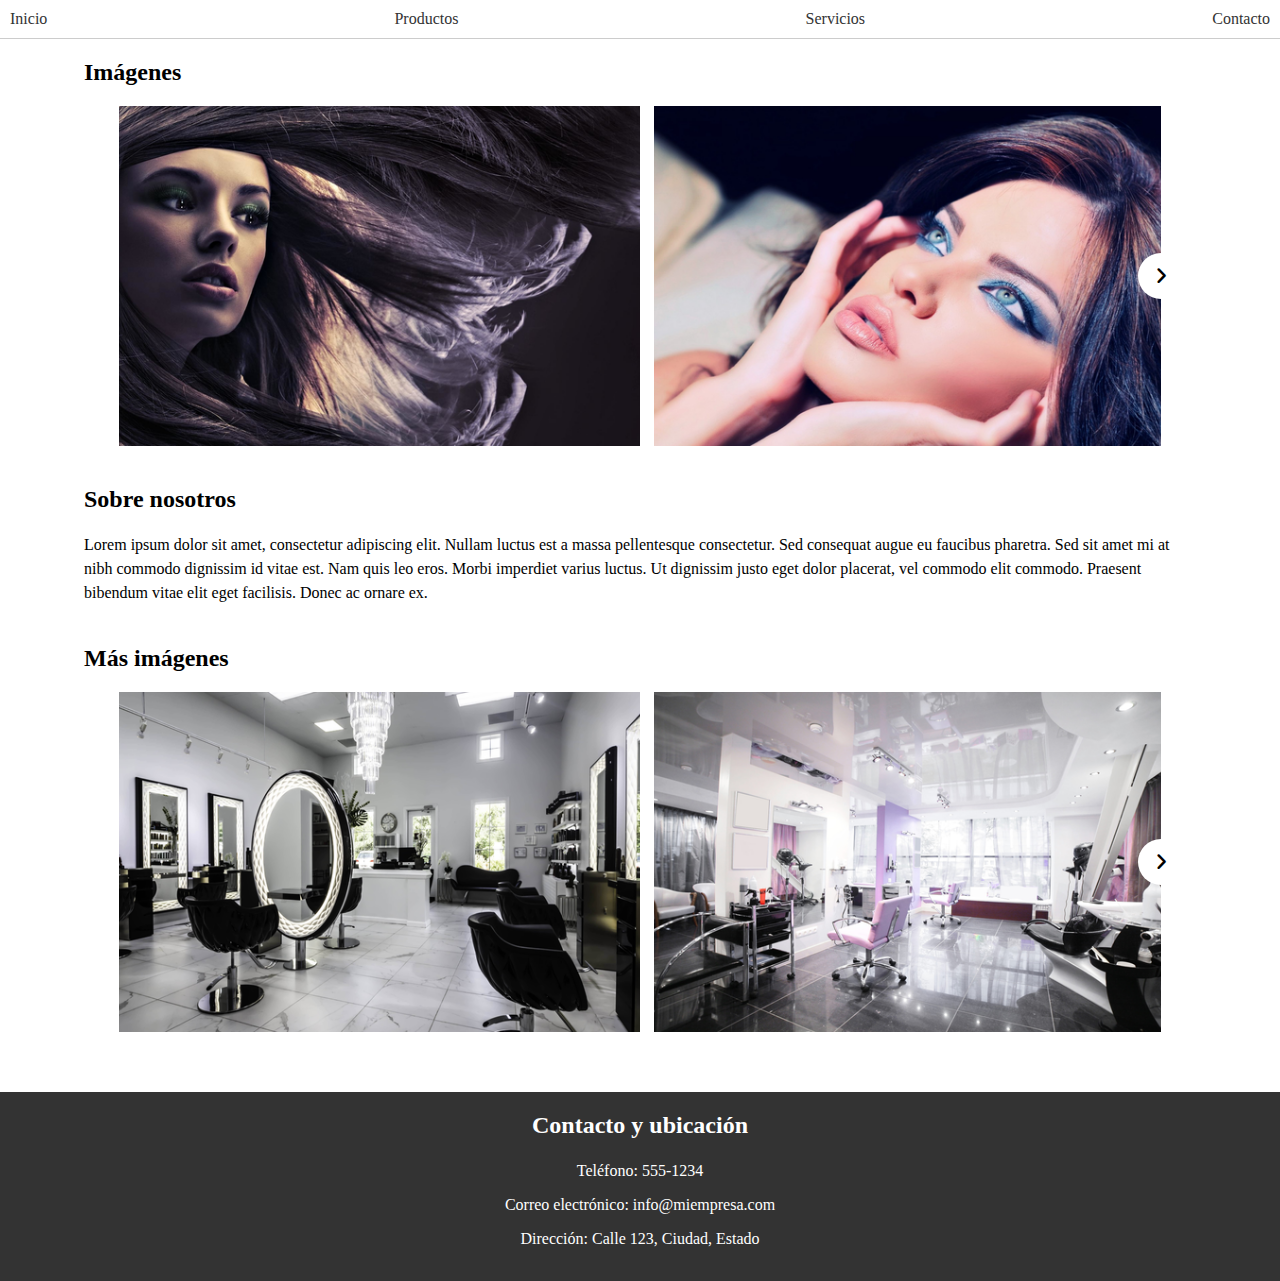
==== index.html @ c0818150 "fix responsive sliders" ====
<!DOCTYPE html>
<html lang="es">

<head>
    <meta charset="UTF-8">
    <meta http-equiv="X-UA-Compatible" content="IE=edge">
    <meta name="viewport" content="width=device-width, initial-scale=1.0">
    <title> radeans | Salon de belleza </title>
    <link rel="stylesheet" href="/css/style.css" />
    <link rel="stylesheet" href="/css/slider.css">
    <link rel="stylesheet" href="https://unpkg.com/swiper/swiper-bundle.min.css" />
    <link rel="stylesheet" href="https://cdnjs.cloudflare.com/ajax/libs/font-awesome/6.2.0/css/all.min.css">
</head>

<body>
    <header>
        <nav>
            <ul>
                <li><a href="#">Inicio</a></li>
                <li><a href="#">Productos</a></li>
                <li><a href="#">Servicios</a></li>
                <li><a href="#">Contacto</a></li>
            </ul>
        </nav>
    </header>

    <main>
        <section>
            <h2>Imágenes</h2>
            <div class="cajaSlider">
                <div class="contenedorSlider">
                    <i id="left" class="fa-solid fa-angle-left"></i>
                    <div class="slider">
                        <img src="/img/001.png" alt="" draggable="false" />
                        <img src="/img/002.png" alt="" draggable="false" />
                        <img src="/img/003.png" alt="" draggable="false" />
                    </div>
                    <i id="right" class="fa-solid fa-angle-right"></i>
                </div>
            </div>
        </section>

        <section>
            <h2>Sobre nosotros</h2>
            <p>
                Lorem ipsum dolor sit amet, consectetur adipiscing elit. Nullam luctus
                est a massa pellentesque consectetur. Sed consequat augue eu faucibus
                pharetra. Sed sit amet mi at nibh commodo dignissim id vitae est. Nam
                quis leo eros. Morbi imperdiet varius luctus. Ut dignissim justo eget
                dolor placerat, vel commodo elit commodo. Praesent bibendum vitae elit
                eget facilisis. Donec ac ornare ex.
            </p>
        </section>

        <section>
            <h2>Más imágenes</h2>
            <div class="cajaSlider2">
                <div class="contenedorSlider2">
                    <i id="left" class="fa-solid fa-angle-left"></i>
                    <div class="slider2">
                        <img src="/img/004.png" alt="" draggable="false" />
                        <img src="/img/005.png" alt="" draggable="false" />
                        <img src="/img/006.png" alt="" draggable="false" />
                    </div>
                    <i id="right" class="fa-solid fa-angle-right"></i>
                </div>
            </div>
        </section>
    </main>
    <footer>
        <h2>Contacto y ubicación</h2>
        <p>Teléfono: 555-1234</p>
        <p>Correo electrónico: info@miempresa.com</p>
        <p>Dirección: Calle 123, Ciudad, Estado</p>
    </footer>
    <script src="/js/slider.js"></script>
    <script src="/js/slider2.js"></script>
</body>

</html>
---- css/style.css ----
/* Reset CSS */
* {
    box-sizing: border-box;
    margin: 0;
    padding: 0;
}

/* Estilos del encabezado */
header {
    background-color: #fff;
    border-bottom: 1px solid #ccc;
    padding: 10px;
}

nav ul {
    display: flex;
    justify-content: space-between;
    list-style: none;
    margin: 0;
    padding: 0;
}

nav ul li a {
    color: #333;
    text-decoration: none;
}

nav ul li a:hover {
    color: #666;
}

/* Estilos del contenido principal */
main {
    max-width: 90%;
    margin: 0 auto;
    padding: 20px;
}

section {
    margin-bottom: 40px;
}

h2 {
    margin-bottom: 20px;
}

p {
    line-height: 1.5;
    margin-bottom: 20px;
}

/* Estilos del pie de página */
footer {
    background-color: #333;
    color: #fff;
    padding: 20px;
    text-align: center;
}

footer p {
    margin-bottom: 10px;
}

/* Media queries */
@media screen and (max-width: 768px) {
    nav ul {
        flex-direction: column;
    }

    nav ul li {
        margin-bottom: 10px;
    }
}
---- css/slider.css ----
.cajaSlider,.cajaSlider2 {
    display: flex;
    padding: 0 35px;
    align-items: center;
    justify-content: center;
}

.contenedorSlider, .contenedorSlider2 {
    max-width: 1200px;
    position: relative;
}

.contenedorSlider i, .contenedorSlider2 i {
    top: 50%;
    height: 46px;
    width: 46px;
    cursor: pointer;
    font-size: 1.2rem;
    text-align: center;
    line-height: 46px;
    background-color: #fff;
    border-radius: 50%;
    position: absolute;
    transform: translateY(-50%);
}

.contenedorSlider i:first-child,.contenedorSlider2 i:first-child {
    left: -23px;
    display: none;
}

.contenedorSlider i:last-child,.contenedorSlider2 i:last-child {
    right: -23px;
}

.slider,.slider2 {
    font-size: 0px;
    cursor: pointer;
    overflow: hidden;
    white-space: nowrap;
    scroll-behavior: smooth;
}

.slider .dragging, .slider2 .dragging{
    cursor: grab;
    scroll-behavior: auto;
}

.slider.dragging img,.slider2.dragging img {
    pointer-events: none;
}

.slider img,.slider2 img {
    height: 340px;
    object-fit: cover;
    margin-left: 14px;
    width: calc(100% / 2);
}

.slider img:first-child,.slider2 img:first-child {
    margin-left: 0px;
}

@media screen and (max-width: 900px) {

}

@media screen and (max-width: 550px) {
    .slider img, .slider2 img {
        width: 100%;
    }
}
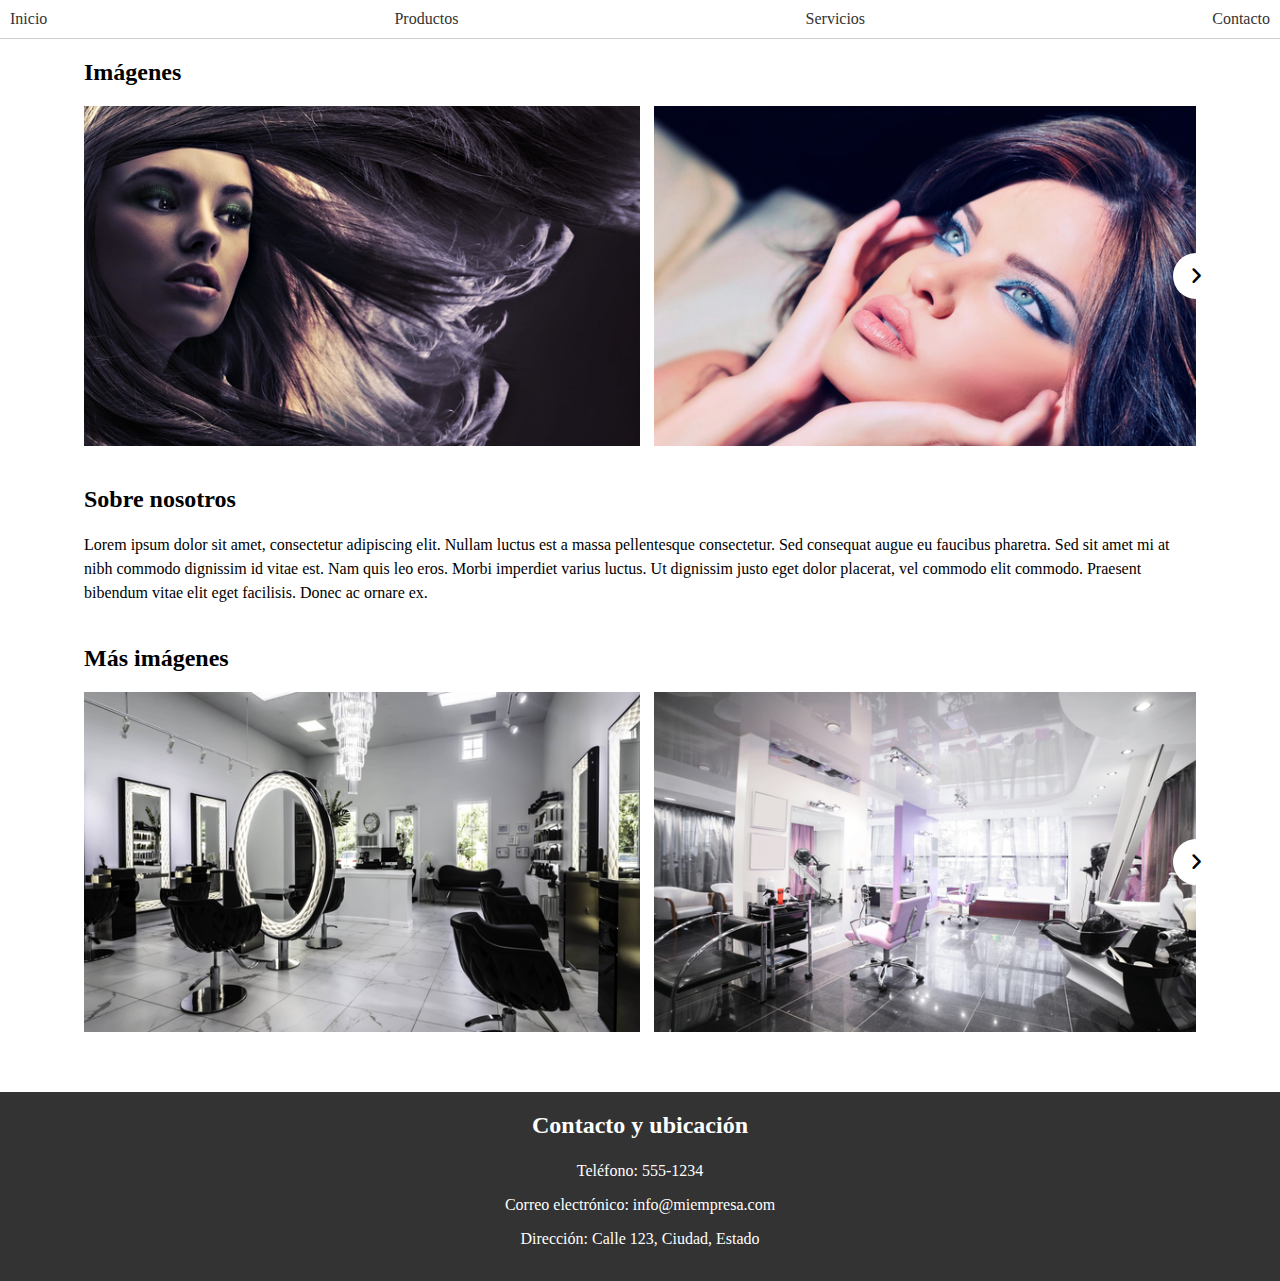
==== commit d3e79c6a: "fix caja sliders + fix responsive" ====
--- a/index.html
+++ b/index.html
@@ -7,7 +7,6 @@
     <meta name="viewport" content="width=device-width, initial-scale=1.0">
     <title> radeans | Salon de belleza </title>
     <link rel="stylesheet" href="/css/style.css" />
-    <link rel="stylesheet" href="/css/slider.css">
     <link rel="stylesheet" href="https://unpkg.com/swiper/swiper-bundle.min.css" />
     <link rel="stylesheet" href="https://cdnjs.cloudflare.com/ajax/libs/font-awesome/6.2.0/css/all.min.css">
 </head>
--- a/css/style.css
+++ b/css/style.css
@@ -5,6 +5,7 @@
     padding: 0;
 }
 
+/* Estilos globales */
 /* Estilos del encabezado */
 header {
     background-color: #fff;
@@ -61,7 +62,83 @@
     margin-bottom: 10px;
 }
 
+/* Estilos puntuales */
+
+/* Slides index */
+.cajaSlider,
+.cajaSlider2 {
+    display: flex;
+    align-items: center;
+    justify-content: center;
+}
+
+.contenedorSlider,
+.contenedorSlider2 {
+    position: relative;
+}
+
+.contenedorSlider i,
+.contenedorSlider2 i {
+    top: 50%;
+    height: 46px;
+    width: 46px;
+    cursor: pointer;
+    font-size: 1.2rem;
+    text-align: center;
+    line-height: 46px;
+    background-color: #fff;
+    border-radius: 50%;
+    position: absolute;
+    transform: translateY(-50%);
+}
+
+.contenedorSlider i:first-child,
+.contenedorSlider2 i:first-child {
+    left: -23px;
+    display: none;
+}
+
+.contenedorSlider i:last-child,
+.contenedorSlider2 i:last-child {
+    right: -23px;
+}
+
+.slider,
+.slider2 {
+    font-size: 0px;
+    cursor: pointer;
+    overflow: hidden;
+    white-space: nowrap;
+    scroll-behavior: smooth;
+}
+
+.slider .dragging,
+.slider2 .dragging {
+    cursor: grab;
+    scroll-behavior: auto;
+}
+
+.slider.dragging img,
+.slider2.dragging img {
+    pointer-events: none;
+}
+
+.slider img,
+.slider2 img {
+    height: 340px;
+    object-fit: cover;
+    margin-left: 14px;
+    width: calc(100% / 2);
+}
+
+.slider img:first-child,
+.slider2 img:first-child {
+    margin-left: 0px;
+}
+
 /* Media queries */
+@media screen and (max-width: 900px) {}
+
 @media screen and (max-width: 768px) {
     nav ul {
         flex-direction: column;
@@ -70,4 +147,12 @@
     nav ul li {
         margin-bottom: 10px;
     }
+}
+
+@media screen and (max-width: 550px) {
+
+    .slider img,
+    .slider2 img {
+        width: 100%;
+    }
 }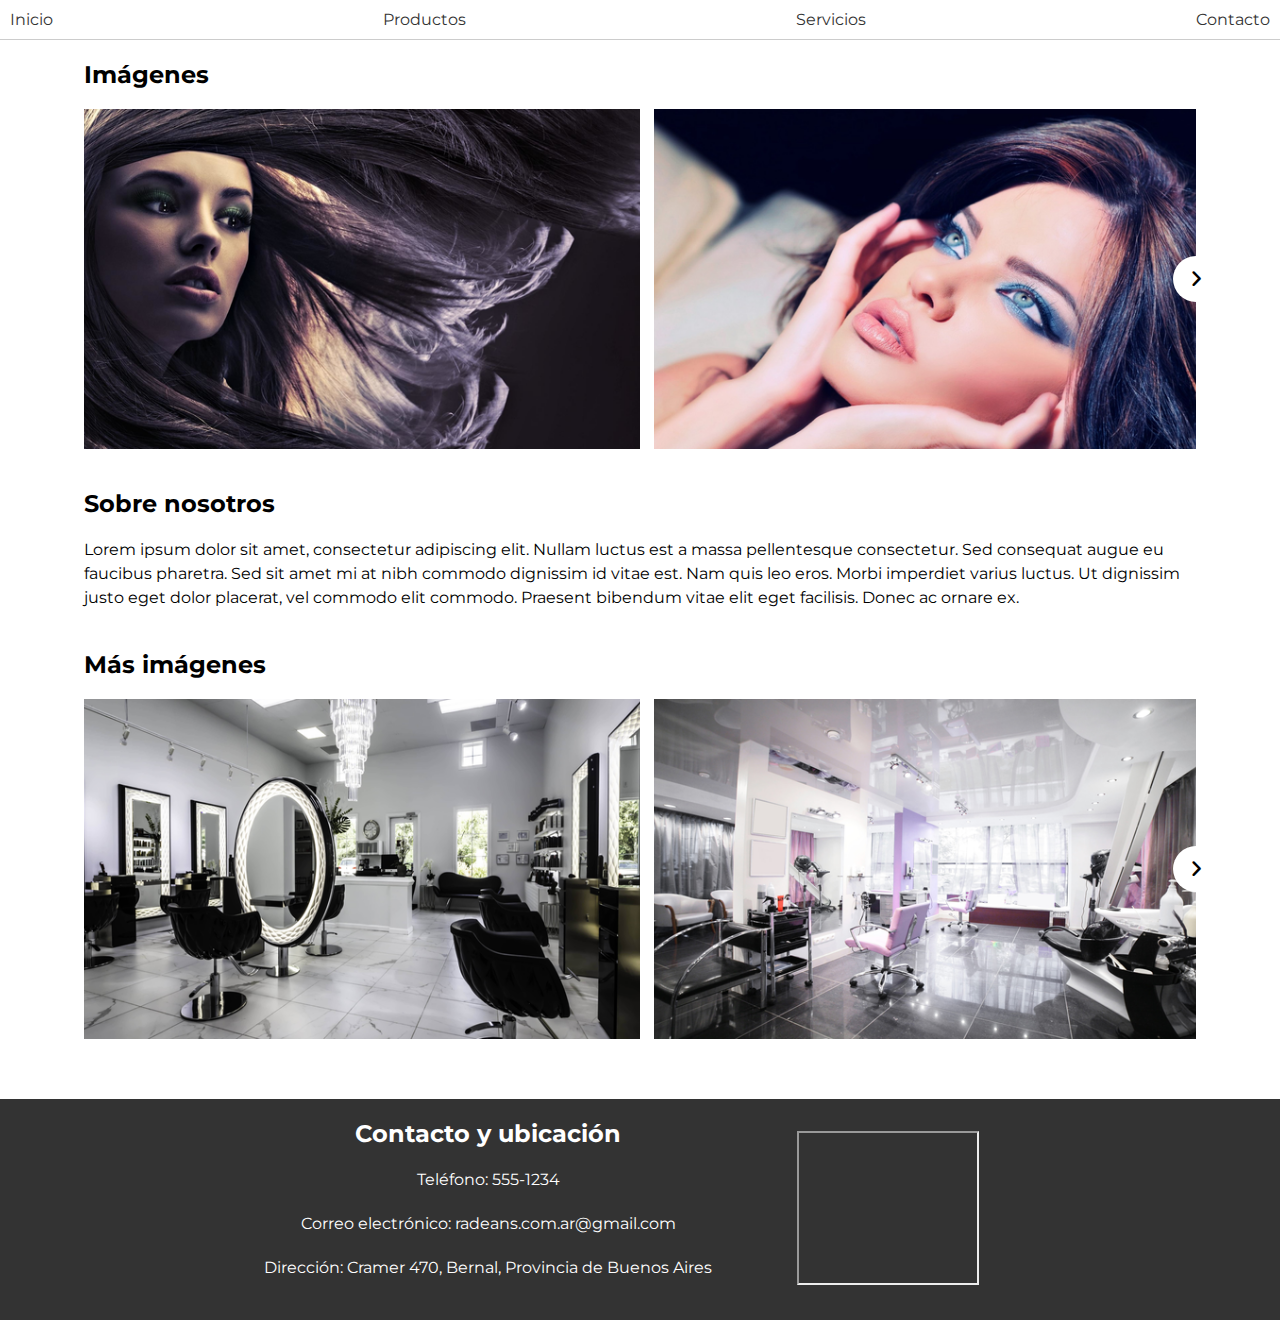
==== commit a241afe9: "estilos y cambios en el footer" ====
--- a/index.html
+++ b/index.html
@@ -67,10 +67,15 @@
         </section>
     </main>
     <footer>
-        <h2>Contacto y ubicación</h2>
-        <p>Teléfono: 555-1234</p>
-        <p>Correo electrónico: info@miempresa.com</p>
-        <p>Dirección: Calle 123, Ciudad, Estado</p>
+        <div class="contacto">
+            <h2>Contacto y ubicación</h2>
+            <p>Teléfono: 555-1234</p>
+            <p>Correo electrónico: radeans.com.ar@gmail.com</p>
+            <p>Dirección: Cramer 470, Bernal, Provincia de Buenos Aires</p>
+        </div>
+        <div>
+            <iframe class="ubicacion" src="https://www.google.com/maps/embed?pb=!1m18!1m12!1m3!1d3279.8738128276195!2d-58.28272092345258!3d-34.708362563033624!2m3!1f0!2f0!3f0!3m2!1i1024!2i768!4f13.1!3m3!1m2!1s0x95a32e000c596143%3A0x39c06363967302ea!2sI.S.F.D.%20y%20T.%2024%20-%20Dr.%20Bernardo%20Houssay%20-%20Bernal%20-%20Quilmes!5e0!3m2!1ses!2sar!4v1682535906777!5m2!1ses!2sar" allowfullscreen="" loading="lazy" referrerpolicy="no-referrer-when-downgrade"></iframe>
+        </div>
     </footer>
     <script src="/js/slider.js"></script>
     <script src="/js/slider2.js"></script>
--- a/css/style.css
+++ b/css/style.css
@@ -1,8 +1,11 @@
+@import url('https://fonts.googleapis.com/css2?family=Montserrat:ital,wght@0,300;0,500;0,700;1,300;1,500;1,700&display=swap');
+
 /* Reset CSS */
 * {
     box-sizing: border-box;
     margin: 0;
     padding: 0;
+    font-family: 'Montserrat', sans-serif;
 }
 
 /* Estilos globales */
@@ -52,14 +55,24 @@
 
 /* Estilos del pie de página */
 footer {
+    max-width: 100vw;
+    display: flex;
+    flex-direction: row;
+    align-items: center;
+    justify-content: center;
     background-color: #333;
     color: #fff;
     padding: 20px;
     text-align: center;
 }
 
-footer p {
-    margin-bottom: 10px;
+footer .contacto{
+    width: 40%;
+}
+
+footer .ubicacion{
+    width: 60%;
+    height: 50%;
 }
 
 /* Estilos puntuales */
@@ -151,6 +164,17 @@
 
 @media screen and (max-width: 550px) {
 
+    footer{
+        flex-direction: column;
+    }
+    footer .contacto{
+    width: 100%;
+    }
+
+    footer .ubicacion{
+        width: 100%;
+        height: 80%;
+    }
     .slider img,
     .slider2 img {
         width: 100%;
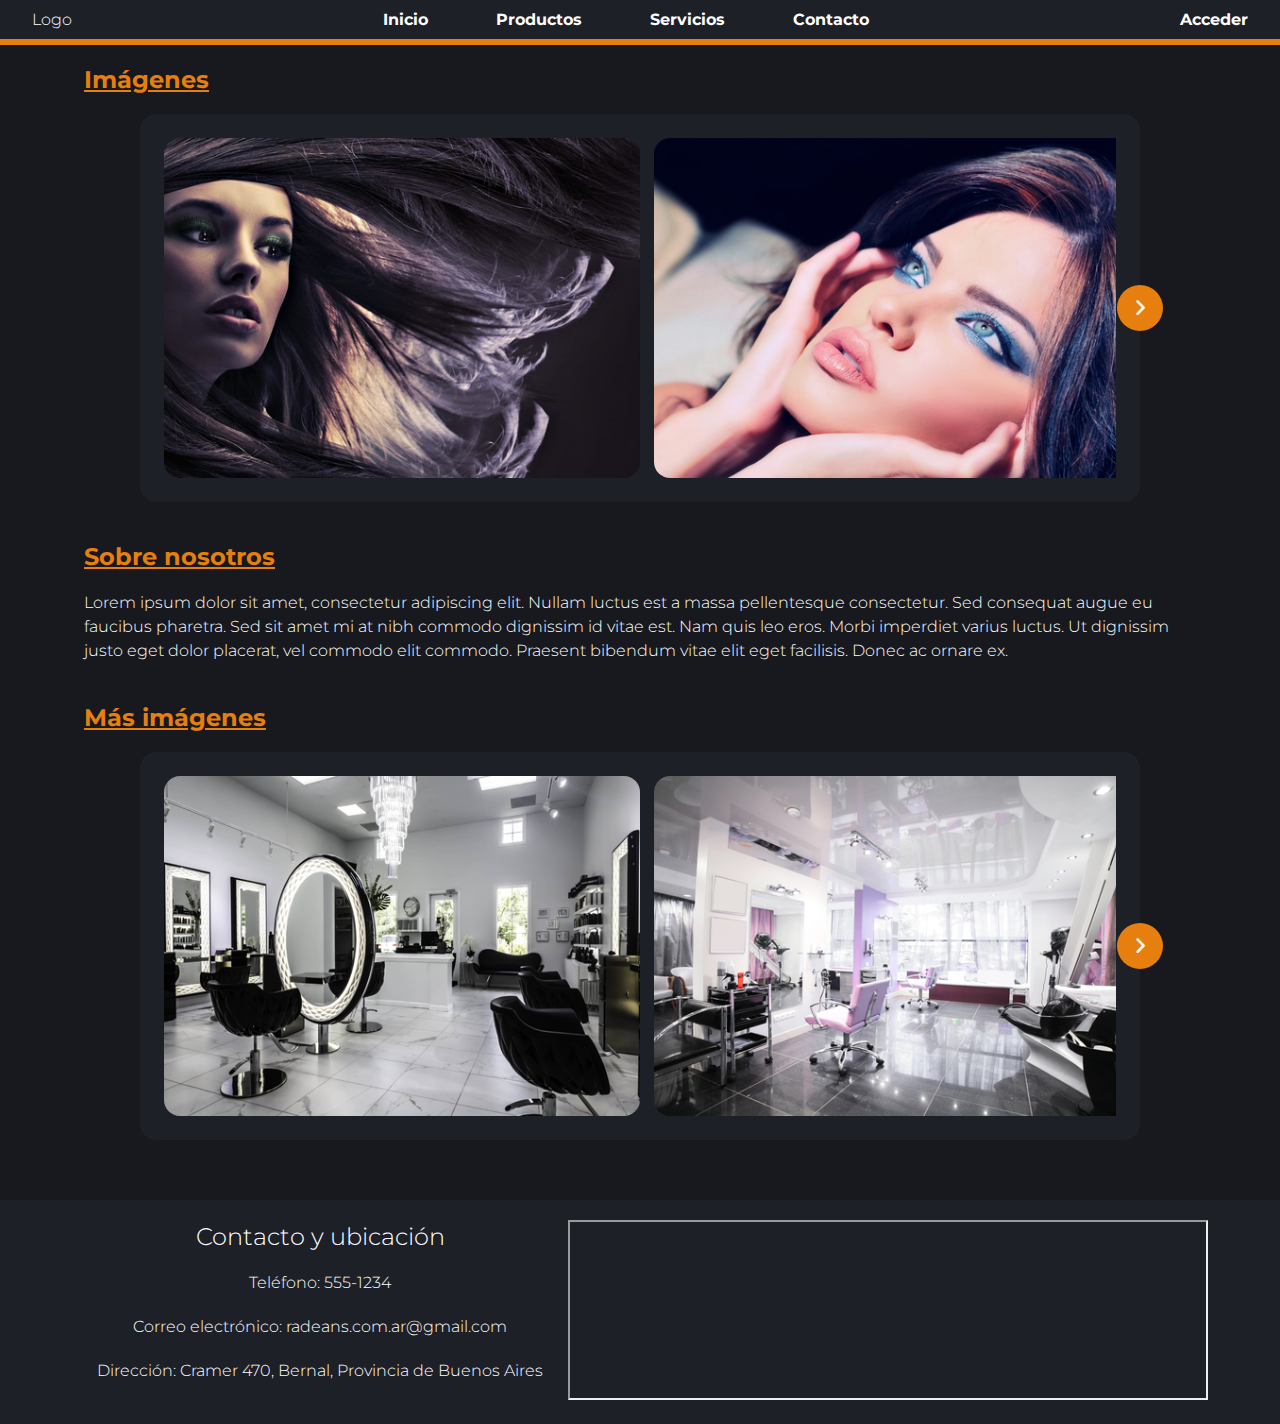
==== commit 529e8a03: "actualizacion de colores, logo y boton acceder en header" ====
--- a/index.html
+++ b/index.html
@@ -13,6 +13,7 @@
 
 <body>
     <header>
+        <div class="logo">Logo</div>
         <nav>
             <ul>
                 <li><a href="#">Inicio</a></li>
@@ -21,11 +22,12 @@
                 <li><a href="#">Contacto</a></li>
             </ul>
         </nav>
+        <div class="log">Acceder</div>
     </header>
 
     <main>
         <section>
-            <h2>Imágenes</h2>
+            <h2 class="titulos">Imágenes</h2>
             <div class="cajaSlider">
                 <div class="contenedorSlider">
                     <i id="left" class="fa-solid fa-angle-left"></i>
@@ -40,7 +42,7 @@
         </section>
 
         <section>
-            <h2>Sobre nosotros</h2>
+            <h2 class="titulos">Sobre nosotros</h2>
             <p>
                 Lorem ipsum dolor sit amet, consectetur adipiscing elit. Nullam luctus
                 est a massa pellentesque consectetur. Sed consequat augue eu faucibus
@@ -52,7 +54,7 @@
         </section>
 
         <section>
-            <h2>Más imágenes</h2>
+            <h2 class="titulos">Más imágenes</h2>
             <div class="cajaSlider2">
                 <div class="contenedorSlider2">
                     <i id="left" class="fa-solid fa-angle-left"></i>
--- a/css/style.css
+++ b/css/style.css
@@ -1,4 +1,14 @@
 @import url('https://fonts.googleapis.com/css2?family=Montserrat:ital,wght@0,300;0,500;0,700;1,300;1,500;1,700&display=swap');
+
+:root{
+    --color-header : ;
+    --color-fondo : #17191E;
+    --color-footer: ;
+    --color-titulos: #e67f0d;
+    --color-fuentes: #fff;
+    --color-ventanas: #1E2028;
+    --border-raduis: 16px;
+}
 
 /* Reset CSS */
 * {
@@ -6,16 +16,37 @@
     margin: 0;
     padding: 0;
     font-family: 'Montserrat', sans-serif;
+    color: var(--color-fuentes);
+    font-weight: 300;
 }
 
 /* Estilos globales */
+.titulos{
+    color: var(--color-titulos);
+    font-weight: 700;
+    text-decoration:underline;
+}
+.right,.left{
+    font-weight: 700;
+} 
 /* Estilos del encabezado */
+body{
+    background-color: var(--color-fondo);
+}
+
 header {
-    background-color: #fff;
-    border-bottom: 1px solid #ccc;
-    padding: 10px;
-}
-
+    background-color: var(--color-ventanas);
+    border-bottom: 6px solid var(--color-titulos);
+    padding: 10px 32px;
+    color: var(--color-fuentes);
+    display: flex;
+    flex-direction: row;
+    justify-content: space-between;
+    align-items: center;
+}
+nav{
+    width: 40%;
+}
 nav ul {
     display: flex;
     justify-content: space-between;
@@ -24,13 +55,13 @@
     padding: 0;
 }
 
-nav ul li a {
-    color: #333;
+nav ul li a, .log{
     text-decoration: none;
+    font-weight: 700;
 }
 
 nav ul li a:hover {
-    color: #666;
+    color: var(--color-titulos);
 }
 
 /* Estilos del contenido principal */
@@ -60,7 +91,7 @@
     flex-direction: row;
     align-items: center;
     justify-content: center;
-    background-color: #333;
+    background-color: var(--color-ventanas);
     color: #fff;
     padding: 20px;
     text-align: center;
@@ -71,8 +102,8 @@
 }
 
 footer .ubicacion{
-    width: 60%;
-    height: 50%;
+    width: 50vw;
+    height: 20vh;
 }
 
 /* Estilos puntuales */
@@ -83,10 +114,15 @@
     display: flex;
     align-items: center;
     justify-content: center;
+
 }
 
 .contenedorSlider,
 .contenedorSlider2 {
+    background-color: var(--color-ventanas);
+    border-radius: var(--border-raduis);
+    padding: 24px;
+    width: 90%;
     position: relative;
 }
 
@@ -99,7 +135,7 @@
     font-size: 1.2rem;
     text-align: center;
     line-height: 46px;
-    background-color: #fff;
+    background-color: var(--color-titulos);
     border-radius: 50%;
     position: absolute;
     transform: translateY(-50%);
@@ -142,6 +178,7 @@
     object-fit: cover;
     margin-left: 14px;
     width: calc(100% / 2);
+    border-radius: var(--border-raduis);
 }
 
 .slider img:first-child,
@@ -153,28 +190,49 @@
 @media screen and (max-width: 900px) {}
 
 @media screen and (max-width: 768px) {
+    .logo  {
+        display: none;
+    }
+    header{
+        flex-direction: column;
+        padding: 10px;
+        justify-content: start;
+        align-items: start;
+        gap: 10px;
+    }
     nav ul {
         flex-direction: column;
     }
 
     nav ul li {
-        margin-bottom: 10px;
-    }
-}
-
-@media screen and (max-width: 550px) {
-
-    footer{
+        padding: 10px 0;
+    }
+
+    footer {
         flex-direction: column;
     }
+
     footer .contacto{
     width: 100%;
     }
 
-    footer .ubicacion{
+    footer .ubicacion {
+        width: 80vw;
+        height: 40vh;
+    }
+
+    .contenedorSlider,.contenedorSlider2 {
+        background-color: transparent;
+        border-radius: 0;
+        padding: 0;
+        max-width: none;
         width: 100%;
-        height: 80%;
-    }
+    }
+
+}
+
+@media screen and (max-width: 550px) {
+
     .slider img,
     .slider2 img {
         width: 100%;
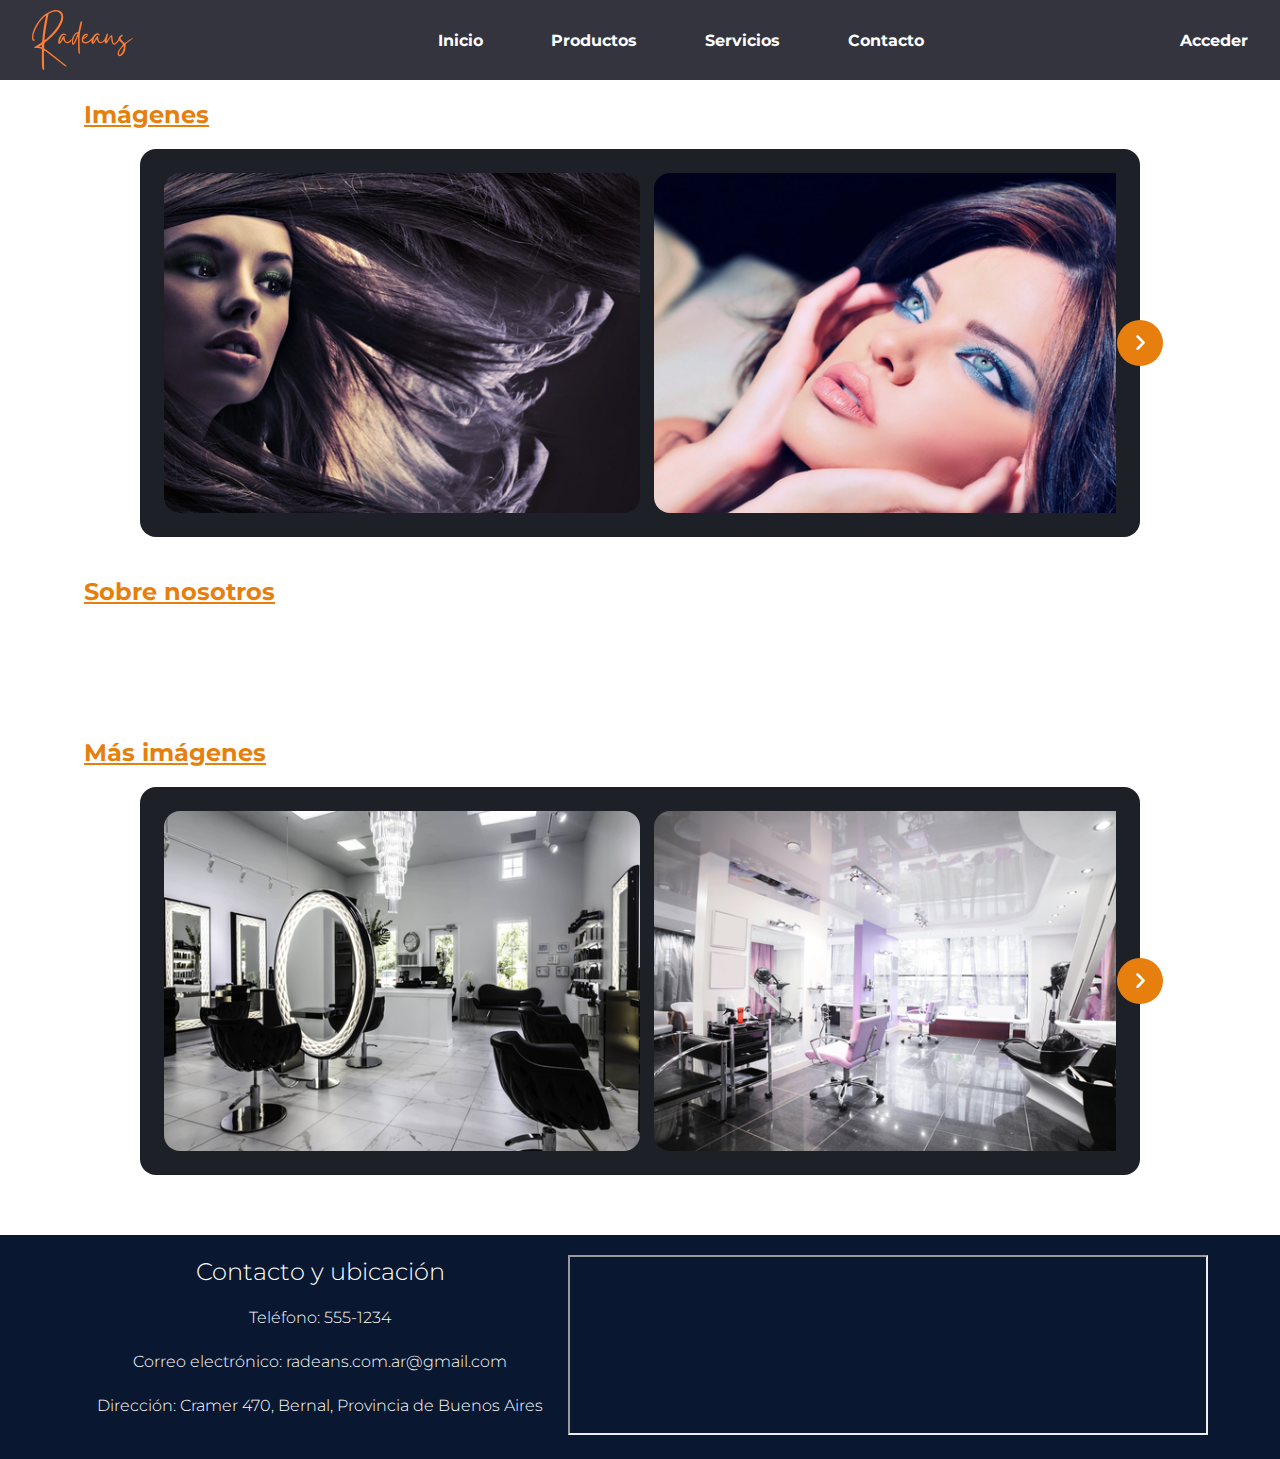
==== commit bf6f775f: "modificando index" ====
--- a/index.html
+++ b/index.html
@@ -6,14 +6,14 @@
     <meta http-equiv="X-UA-Compatible" content="IE=edge">
     <meta name="viewport" content="width=device-width, initial-scale=1.0">
     <title> radeans | Salon de belleza </title>
-    <link rel="stylesheet" href="/css/style.css" />
+    <link rel="stylesheet" href="./css/style.css" />
     <link rel="stylesheet" href="https://unpkg.com/swiper/swiper-bundle.min.css" />
     <link rel="stylesheet" href="https://cdnjs.cloudflare.com/ajax/libs/font-awesome/6.2.0/css/all.min.css">
 </head>
 
 <body>
     <header>
-        <div class="logo">Logo</div>
+        <div class="logo"></div>
         <nav>
             <ul>
                 <li><a href="#">Inicio</a></li>
@@ -32,9 +32,9 @@
                 <div class="contenedorSlider">
                     <i id="left" class="fa-solid fa-angle-left"></i>
                     <div class="slider">
-                        <img src="/img/001.png" alt="" draggable="false" />
-                        <img src="/img/002.png" alt="" draggable="false" />
-                        <img src="/img/003.png" alt="" draggable="false" />
+                        <img src="./img/001.png" alt="" draggable="false" />
+                        <img src="./img/002.png" alt="" draggable="false" />
+                        <img src="./img/003.png" alt="" draggable="false" />
                     </div>
                     <i id="right" class="fa-solid fa-angle-right"></i>
                 </div>
@@ -59,9 +59,9 @@
                 <div class="contenedorSlider2">
                     <i id="left" class="fa-solid fa-angle-left"></i>
                     <div class="slider2">
-                        <img src="/img/004.png" alt="" draggable="false" />
-                        <img src="/img/005.png" alt="" draggable="false" />
-                        <img src="/img/006.png" alt="" draggable="false" />
+                        <img src="./img/004.png" alt="" draggable="false" />
+                        <img src="./img/005.png" alt="" draggable="false" />
+                        <img src="./img/006.png" alt="" draggable="false" />
                     </div>
                     <i id="right" class="fa-solid fa-angle-right"></i>
                 </div>
@@ -79,8 +79,8 @@
             <iframe class="ubicacion" src="https://www.google.com/maps/embed?pb=!1m18!1m12!1m3!1d3279.8738128276195!2d-58.28272092345258!3d-34.708362563033624!2m3!1f0!2f0!3f0!3m2!1i1024!2i768!4f13.1!3m3!1m2!1s0x95a32e000c596143%3A0x39c06363967302ea!2sI.S.F.D.%20y%20T.%2024%20-%20Dr.%20Bernardo%20Houssay%20-%20Bernal%20-%20Quilmes!5e0!3m2!1ses!2sar!4v1682535906777!5m2!1ses!2sar" allowfullscreen="" loading="lazy" referrerpolicy="no-referrer-when-downgrade"></iframe>
         </div>
     </footer>
-    <script src="/js/slider.js"></script>
-    <script src="/js/slider2.js"></script>
+    <script src="./js/slider.js"></script>
+    <script src="./js/slider2.js"></script>
 </body>
 
 </html>
--- a/css/style.css
+++ b/css/style.css
@@ -1,9 +1,9 @@
 @import url('https://fonts.googleapis.com/css2?family=Montserrat:ital,wght@0,300;0,500;0,700;1,300;1,500;1,700&display=swap');
 
 :root{
-    --color-header : ;
-    --color-fondo : #17191E;
-    --color-footer: ;
+    --color-header : #00020E;
+    --color-fondo : #fff;
+    --color-footer: #091830;
     --color-titulos: #e67f0d;
     --color-fuentes: #fff;
     --color-ventanas: #1E2028;
@@ -29,20 +29,44 @@
 .right,.left{
     font-weight: 700;
 } 
+
+header > .logo{
+    background-image: url(../img/radeans.svg);
+    width: 150px;
+    height: 60px;
+    background-size: contain;
+    background-repeat: no-repeat;
+}
 /* Estilos del encabezado */
 body{
     background-color: var(--color-fondo);
 }
 
+main{
+    scroll-behavior: 10vh;
+    min-height: 90vh;
+    max-width: 90%;
+    padding: 20px;
+    margin: 0 auto;
+}
+
+main > section:first-child{
+    margin-top: 80px;
+}
+
 header {
-    background-color: var(--color-ventanas);
-    border-bottom: 6px solid var(--color-titulos);
+    width: 100%;
+    height: 80px;
+    background-color: var(--color-header);
+    opacity: 80%;
     padding: 10px 32px;
     color: var(--color-fuentes);
     display: flex;
     flex-direction: row;
     justify-content: space-between;
     align-items: center;
+    position: fixed;
+    z-index: 1;
 }
 nav{
     width: 40%;
@@ -64,13 +88,6 @@
     color: var(--color-titulos);
 }
 
-/* Estilos del contenido principal */
-main {
-    max-width: 90%;
-    margin: 0 auto;
-    padding: 20px;
-}
-
 section {
     margin-bottom: 40px;
 }
@@ -83,6 +100,7 @@
     line-height: 1.5;
     margin-bottom: 20px;
 }
+/* Estilos del contenido principal */
 
 /* Estilos del pie de página */
 footer {
@@ -91,7 +109,7 @@
     flex-direction: row;
     align-items: center;
     justify-content: center;
-    background-color: var(--color-ventanas);
+    background-color: var(--color-footer);
     color: #fff;
     padding: 20px;
     text-align: center;
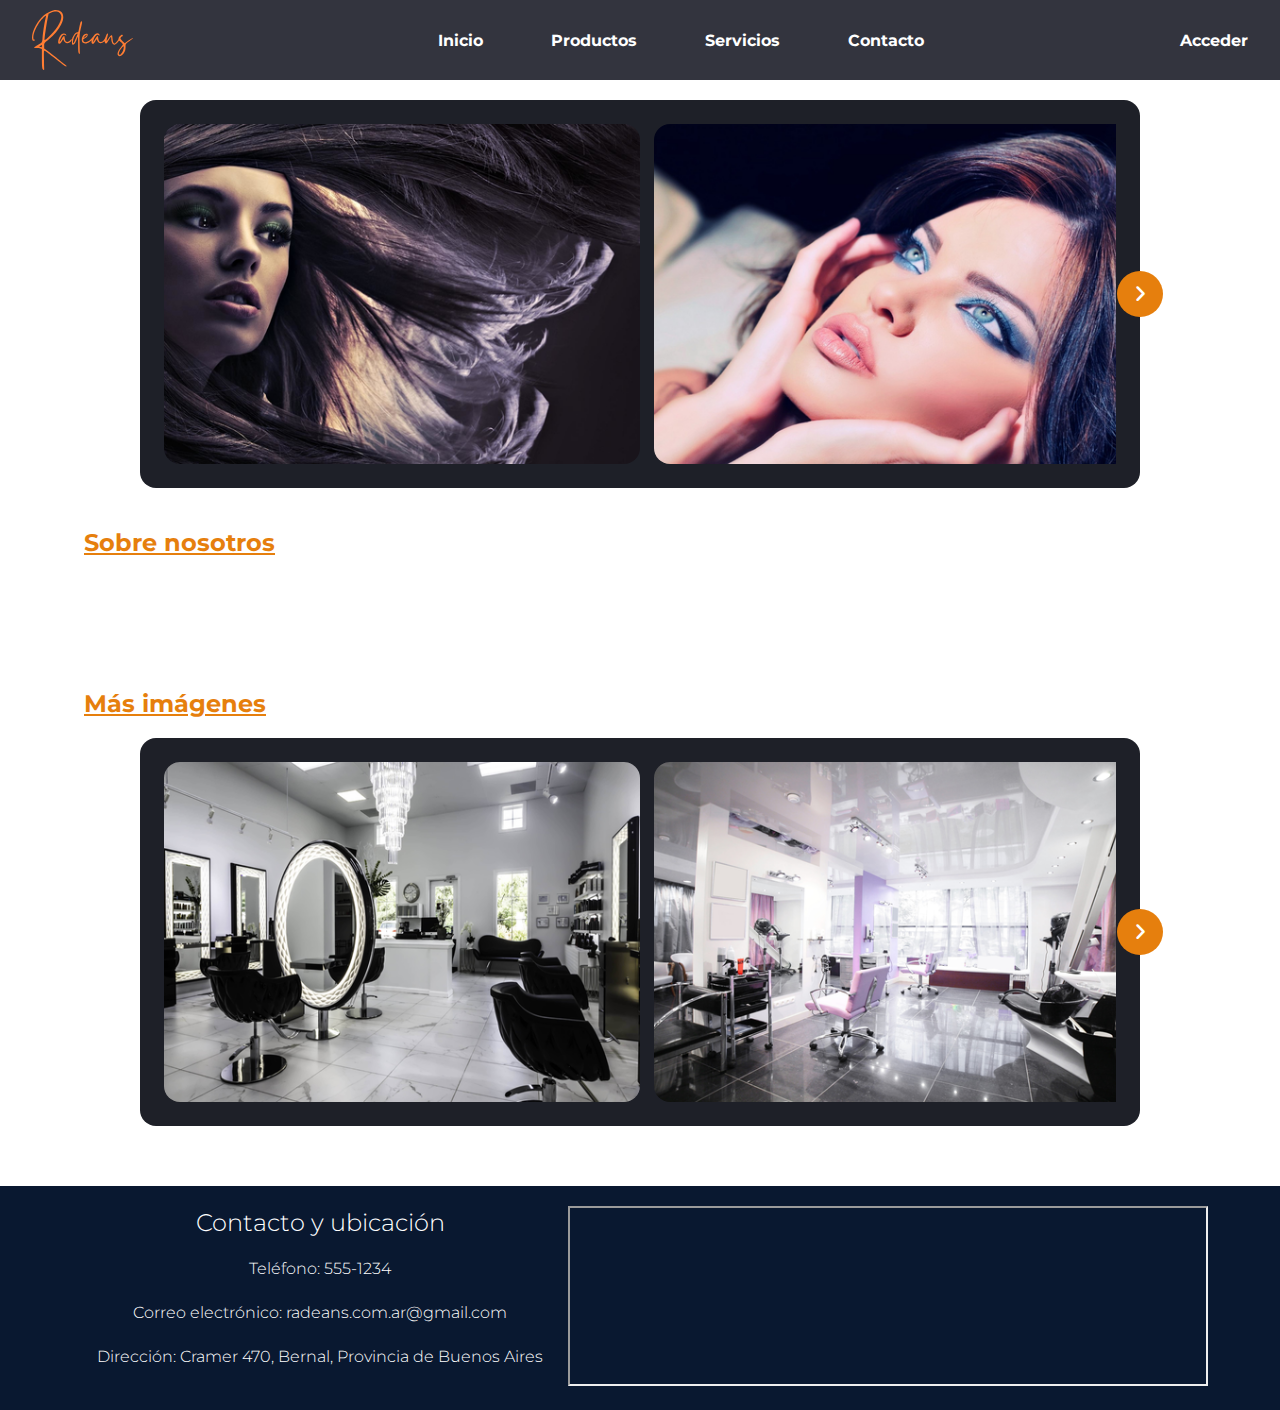
==== commit 50760452: "campo img" ====
--- a/index.html
+++ b/index.html
@@ -27,7 +27,6 @@
 
     <main>
         <section>
-            <h2 class="titulos">Imágenes</h2>
             <div class="cajaSlider">
                 <div class="contenedorSlider">
                     <i id="left" class="fa-solid fa-angle-left"></i>
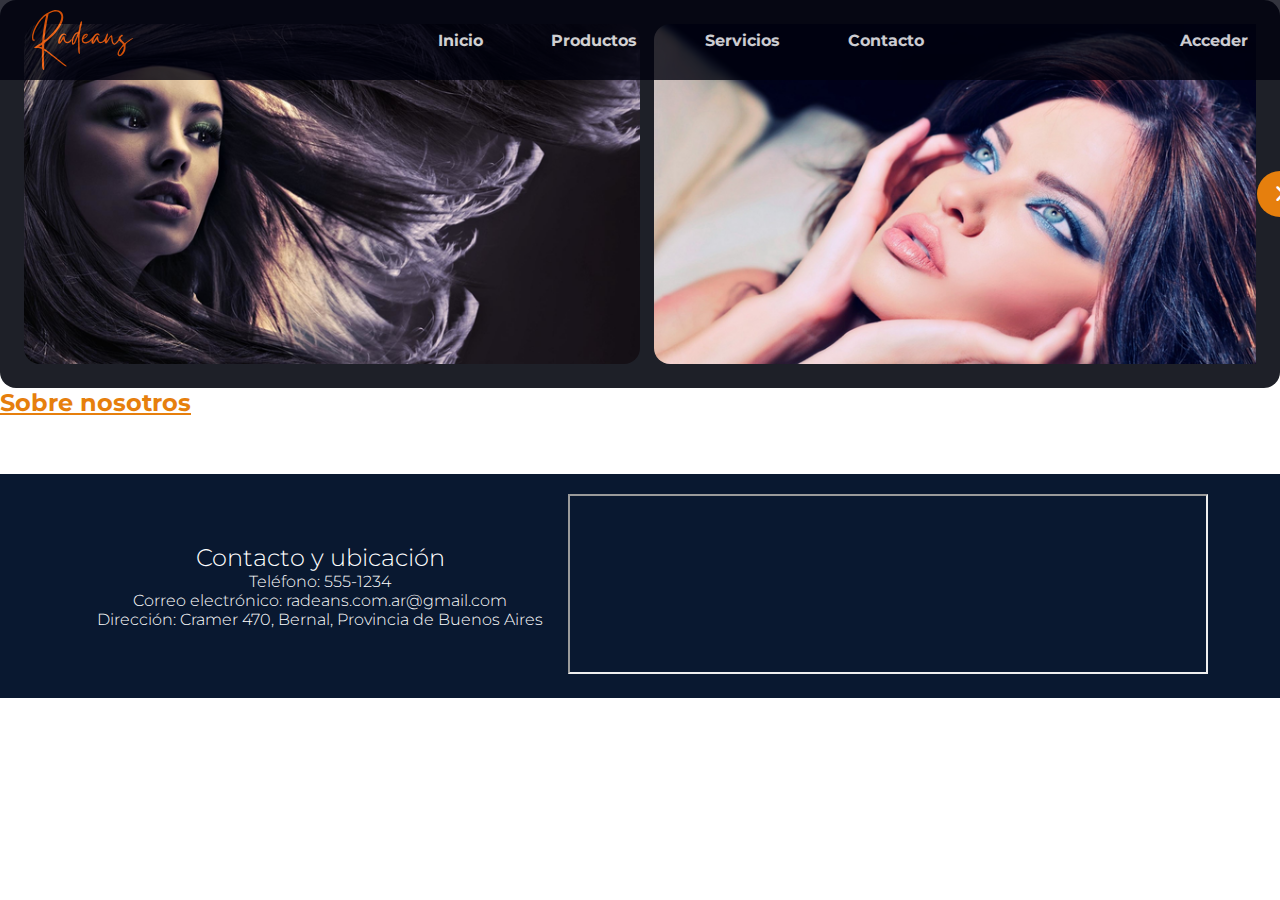
==== commit e0d1235d: "nuevo index y css" ====
--- a/index.html
+++ b/index.html
@@ -52,20 +52,6 @@
             </p>
         </section>
 
-        <section>
-            <h2 class="titulos">Más imágenes</h2>
-            <div class="cajaSlider2">
-                <div class="contenedorSlider2">
-                    <i id="left" class="fa-solid fa-angle-left"></i>
-                    <div class="slider2">
-                        <img src="./img/004.png" alt="" draggable="false" />
-                        <img src="./img/005.png" alt="" draggable="false" />
-                        <img src="./img/006.png" alt="" draggable="false" />
-                    </div>
-                    <i id="right" class="fa-solid fa-angle-right"></i>
-                </div>
-            </div>
-        </section>
     </main>
     <footer>
         <div class="contacto">
@@ -79,7 +65,6 @@
         </div>
     </footer>
     <script src="./js/slider.js"></script>
-    <script src="./js/slider2.js"></script>
 </body>
 
 </html>
--- a/css/style.css
+++ b/css/style.css
@@ -1,8 +1,8 @@
 @import url('https://fonts.googleapis.com/css2?family=Montserrat:ital,wght@0,300;0,500;0,700;1,300;1,500;1,700&display=swap');
 
-:root{
-    --color-header : #00020E;
-    --color-fondo : #fff;
+:root {
+    --color-header: #00020E;
+    --color-fondo: #fff;
     --color-footer: #091830;
     --color-titulos: #e67f0d;
     --color-fuentes: #fff;
@@ -21,38 +21,20 @@
 }
 
 /* Estilos globales */
-.titulos{
+.titulos {
     color: var(--color-titulos);
     font-weight: 700;
-    text-decoration:underline;
-}
-.right,.left{
-    font-weight: 700;
-} 
-
-header > .logo{
+    text-decoration: underline;
+}
+
+.logo {
     background-image: url(../img/radeans.svg);
     width: 150px;
     height: 60px;
     background-size: contain;
     background-repeat: no-repeat;
 }
-/* Estilos del encabezado */
-body{
-    background-color: var(--color-fondo);
-}
-
-main{
-    scroll-behavior: 10vh;
-    min-height: 90vh;
-    max-width: 90%;
-    padding: 20px;
-    margin: 0 auto;
-}
-
-main > section:first-child{
-    margin-top: 80px;
-}
+
 
 header {
     width: 100%;
@@ -68,9 +50,11 @@
     position: fixed;
     z-index: 1;
 }
-nav{
+
+nav {
     width: 40%;
 }
+
 nav ul {
     display: flex;
     justify-content: space-between;
@@ -79,7 +63,8 @@
     padding: 0;
 }
 
-nav ul li a, .log{
+nav ul li a,
+.log {
     text-decoration: none;
     font-weight: 700;
 }
@@ -88,21 +73,6 @@
     color: var(--color-titulos);
 }
 
-section {
-    margin-bottom: 40px;
-}
-
-h2 {
-    margin-bottom: 20px;
-}
-
-p {
-    line-height: 1.5;
-    margin-bottom: 20px;
-}
-/* Estilos del contenido principal */
-
-/* Estilos del pie de página */
 footer {
     max-width: 100vw;
     display: flex;
@@ -115,37 +85,32 @@
     text-align: center;
 }
 
-footer .contacto{
+footer .contacto {
     width: 40%;
 }
 
-footer .ubicacion{
+footer .ubicacion {
     width: 50vw;
     height: 20vh;
 }
 
-/* Estilos puntuales */
-
 /* Slides index */
-.cajaSlider,
-.cajaSlider2 {
+.cajaSlider{
     display: flex;
     align-items: center;
     justify-content: center;
 
 }
 
-.contenedorSlider,
-.contenedorSlider2 {
+.contenedorSlider{
     background-color: var(--color-ventanas);
     border-radius: var(--border-raduis);
     padding: 24px;
-    width: 90%;
+    width: 100%;
     position: relative;
 }
 
-.contenedorSlider i,
-.contenedorSlider2 i {
+.contenedorSlider i {
     top: 50%;
     height: 46px;
     width: 46px;
@@ -159,19 +124,16 @@
     transform: translateY(-50%);
 }
 
-.contenedorSlider i:first-child,
-.contenedorSlider2 i:first-child {
+.contenedorSlider i:first-child {
     left: -23px;
     display: none;
 }
 
-.contenedorSlider i:last-child,
-.contenedorSlider2 i:last-child {
+.contenedorSlider i:last-child{
     right: -23px;
 }
 
-.slider,
-.slider2 {
+.slider {
     font-size: 0px;
     cursor: pointer;
     overflow: hidden;
@@ -179,19 +141,16 @@
     scroll-behavior: smooth;
 }
 
-.slider .dragging,
-.slider2 .dragging {
+.slider .dragging{
     cursor: grab;
     scroll-behavior: auto;
 }
 
-.slider.dragging img,
-.slider2.dragging img {
+.slider.dragging img{
     pointer-events: none;
 }
 
-.slider img,
-.slider2 img {
+.slider img {
     height: 340px;
     object-fit: cover;
     margin-left: 14px;
@@ -199,25 +158,27 @@
     border-radius: var(--border-raduis);
 }
 
-.slider img:first-child,
-.slider2 img:first-child {
+.slider img:first-child{
     margin-left: 0px;
 }
+
 
 /* Media queries */
 @media screen and (max-width: 900px) {}
 
 @media screen and (max-width: 768px) {
-    .logo  {
+    .logo {
         display: none;
     }
-    header{
+
+    header {
         flex-direction: column;
         padding: 10px;
         justify-content: start;
         align-items: start;
         gap: 10px;
     }
+
     nav ul {
         flex-direction: column;
     }
@@ -230,8 +191,8 @@
         flex-direction: column;
     }
 
-    footer .contacto{
-    width: 100%;
+    footer .contacto {
+        width: 100%;
     }
 
     footer .ubicacion {
@@ -239,7 +200,8 @@
         height: 40vh;
     }
 
-    .contenedorSlider,.contenedorSlider2 {
+    .contenedorSlider,
+    .contenedorSlider2 {
         background-color: transparent;
         border-radius: 0;
         padding: 0;
